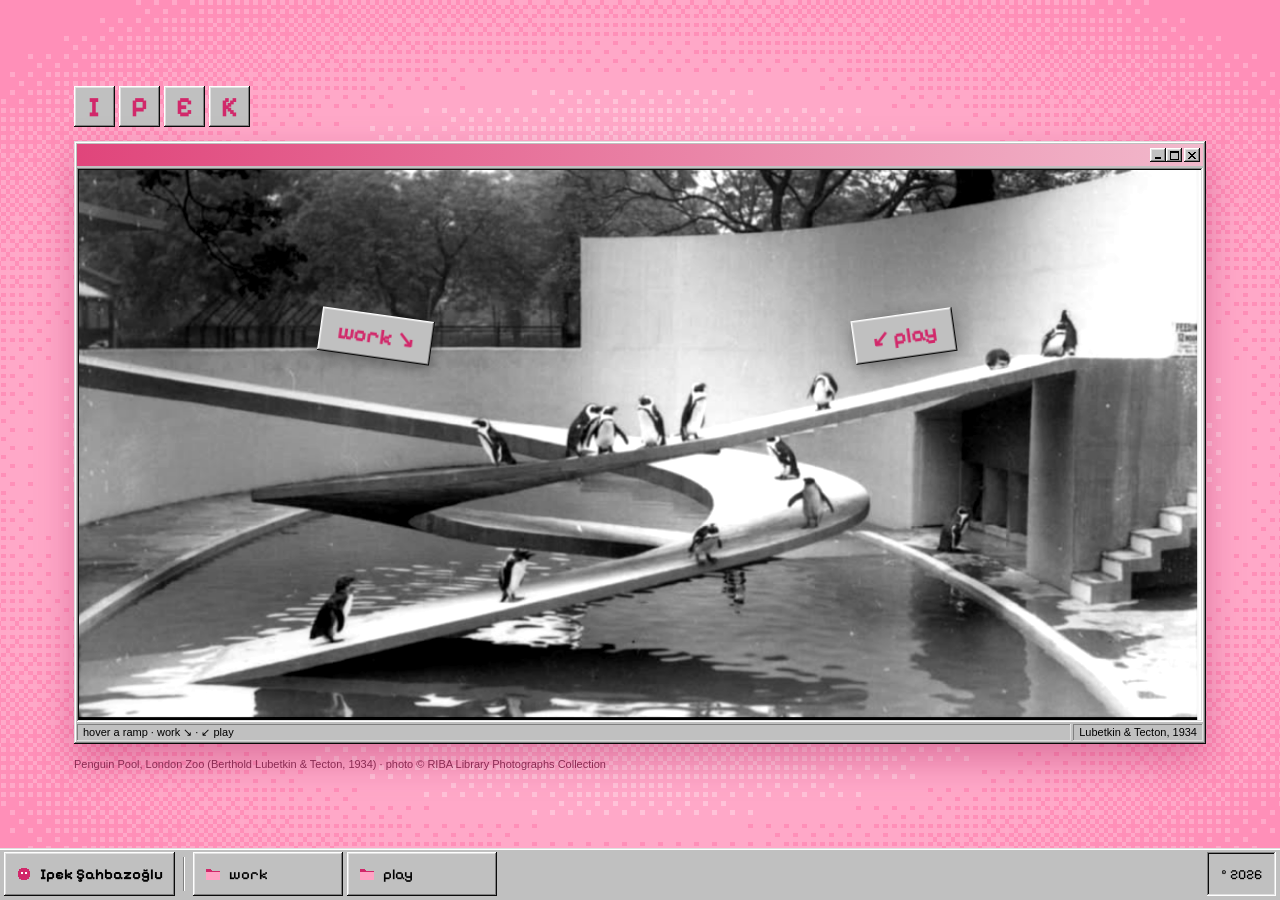
==== index.html @ 245f466c "Spell name as Ipek without the dot; update brief for dashed outlines" ====
<!doctype html>
<html lang="en">
<head>
<meta charset="utf-8">
<meta name="viewport" content="width=device-width, initial-scale=1">
<title>Ipek Şahbazoğlu</title>
<meta name="description" content="Ipek's corner of the internet.">
<link rel="preconnect" href="https://fonts.googleapis.com">
<link rel="preconnect" href="https://fonts.gstatic.com" crossorigin>
<link href="https://fonts.googleapis.com/css2?family=Pixelify+Sans:wght@500;700&display=swap" rel="stylesheet">
<link rel="stylesheet" href="style.css">
</head>
<body class="home">
<div class="desk">
  <main class="main">
    <header>
      <h1 class="tiles" aria-label="Ipek"><span class="raised" aria-hidden="true">I</span><span class="raised" aria-hidden="true">P</span><span class="raised" aria-hidden="true">E</span><span class="raised" aria-hidden="true">K</span></h1>
    </header>

    <div class="win98">
      <div class="title98">
        <div class="ctrls" aria-hidden="true">
          <span class="btn98 raised"><svg width="6" height="8" viewBox="0 0 6 8" shape-rendering="crispEdges"><rect x="0" y="6" width="6" height="2" fill="#000000"/></svg></span>
          <span class="btn98 raised"><svg width="9" height="9" viewBox="0 0 9 9" shape-rendering="crispEdges"><rect x="0.5" y="0.5" width="8" height="8" fill="none" stroke="#000000"/><rect x="0" y="0" width="9" height="2" fill="#000000"/></svg></span>
          <span class="btn98 raised close"><svg width="8" height="7" viewBox="0 0 8 7" shape-rendering="crispEdges"><path d="M0 0h2v1h1v1h2v-1h1v-1h2v1h-1v1h-1v1h-1v1h1v1h1v1h1v1h-2v-1h-1v-1h-2v1h-1v1h-2v-1h1v-1h1v-1h1v-1h-1v-1h-1v-1h-1z" fill="#000000"/></svg></span>
        </div>
      </div>
      <div class="sunken photo">
        <div class="scene">
          <img src="assets/penguin-pool.png" width="1180" height="678" alt="Lubetkin's Penguin Pool at London Zoo: two concrete ramps spiral down into the water, penguins standing along them">
          <svg viewBox="0 100 1180 578" preserveAspectRatio="none" aria-hidden="true">
            <defs>
              <filter id="neonGlow" x="-10%" y="-30%" width="120%" height="160%"><feGaussianBlur stdDeviation="5"/></filter>
              <filter id="softGlow" x="-15%" y="-40%" width="130%" height="200%"><feGaussianBlur stdDeviation="14"/></filter>
            </defs>
            <a class="rampg rampg-work" href="work.html" tabindex="-1">
              <polygon class="neon reflect" points="0,297 200,319 400,349 500,365 560,377 640,391 720,396 790,405 828,428 834,452 818,472 700,512 500,560 300,605 140,642 118,630 250,580 450,536 660,497 760,470 790,452 780,432 740,418 680,410 620,405 560,397 480,391 400,377 200,343 0,326" transform="translate(0 36)" filter="url(#softGlow)"/>
              <polygon class="neon halo" points="0,297 200,319 400,349 500,365 560,377 640,391 720,396 790,405 828,428 834,452 818,472 700,512 500,560 300,605 140,642 118,630 250,580 450,536 660,497 760,470 790,452 780,432 740,418 680,410 620,405 560,397 480,391 400,377 200,343 0,326" transform="translate(0 10)" filter="url(#softGlow)"/>
              <polygon class="neon edge" points="0,297 200,319 400,349 500,365 560,377 640,391 720,396 790,405 828,428 834,452 818,472 700,512 500,560 300,605 140,642 118,630 250,580 450,536 660,497 760,470 790,452 780,432 740,418 680,410 620,405 560,397 480,391 400,377 200,343 0,326" transform="translate(0 3)" filter="url(#neonGlow)"/>
              <polygon class="neon core" points="0,297 200,319 400,349 500,365 560,377 640,391 720,396 790,405 828,428 834,452 818,472 700,512 500,560 300,605 140,642 118,630 250,580 450,536 660,497 760,470 790,452 780,432 740,418 680,410 620,405 560,397 480,391 400,377 200,343 0,326"/>
              <polygon class="hit" points="0,297 200,319 400,349 500,365 560,377 640,391 720,396 790,405 828,428 834,452 818,472 700,512 500,560 300,605 140,642 118,630 250,580 450,536 660,497 760,470 790,452 780,432 740,418 680,410 620,405 560,397 480,391 400,377 200,343 0,326"/>
            </a>
            <a class="rampg rampg-play" href="play.html" tabindex="-1">
              <polygon class="neon reflect" points="1045,299 900,318 780,344 700,362 600,384 520,396 440,404 300,421 185,437 178,444 200,452 300,452 440,440 560,420 660,397 780,358 900,334 1045,314" transform="translate(0 36)" filter="url(#softGlow)"/>
              <polygon class="neon halo" points="1045,299 900,318 780,344 700,362 600,384 520,396 440,404 300,421 185,437 178,444 200,452 300,452 440,440 560,420 660,397 780,358 900,334 1045,314" transform="translate(0 10)" filter="url(#softGlow)"/>
              <polygon class="neon edge" points="1045,299 900,318 780,344 700,362 600,384 520,396 440,404 300,421 185,437 178,444 200,452 300,452 440,440 560,420 660,397 780,358 900,334 1045,314" transform="translate(0 3)" filter="url(#neonGlow)"/>
              <polygon class="neon core" points="1045,299 900,318 780,344 700,362 600,384 520,396 440,404 300,421 185,437 178,444 200,452 300,452 440,440 560,420 660,397 780,358 900,334 1045,314"/>
              <polygon class="hit" points="1045,299 900,318 780,344 700,362 600,384 520,396 440,404 300,421 185,437 178,444 200,452 300,452 440,440 560,420 660,397 780,358 900,334 1045,314"/>
            </a>
          </svg>
          <a class="tag tag-work raised" href="work.html">work ↘</a>
          <a class="tag tag-play raised" href="play.html">↙ play</a>
        </div>
      </div>
      <div class="statusbar">
        <span class="field98 grow">hover a ramp · work ↘ · ↙ play</span>
        <span class="field98">Lubetkin &amp; Tecton, 1934</span>
      </div>
    </div>

    <p class="credit">Penguin Pool, London Zoo (Berthold Lubetkin &amp; Tecton, 1934) · photo © RIBA Library Photographs Collection</p>
  </main>

  <nav class="taskbar" aria-label="Site">
    <a class="tb tb-home raised" href="index.html"><svg width="16" height="16" viewBox="0 0 16 16" shape-rendering="crispEdges" aria-hidden="true"><path d="M5 2h6v1h2v2h1v6h-1v2h-2v1H5v-1H3v-2H2V5h1V3h2z" fill="#d1286a"/><path d="M5 6h2v2H5zM9 6h2v2H9z" fill="#ffffff"/></svg>Ipek Şahbazoğlu</a>
    <span class="groove" aria-hidden="true"></span>
    <a class="tb tb-folder raised" href="work.html"><svg width="16" height="16" viewBox="0 0 16 16" shape-rendering="crispEdges" aria-hidden="true"><path d="M1 3h5l1 2h8v9H1z" fill="#ffa3c4"/><path d="M1 3h5l1 2h8v1H1z" fill="#d1286a"/></svg>work</a>
    <a class="tb tb-folder raised" href="play.html"><svg width="16" height="16" viewBox="0 0 16 16" shape-rendering="crispEdges" aria-hidden="true"><path d="M1 3h5l1 2h8v9H1z" fill="#ffa3c4"/><path d="M1 3h5l1 2h8v1H1z" fill="#d1286a"/></svg>play</a>
    <span class="clock sunken">© 2026</span>
  </nav>
</div>
</body>
</html>
---- style.css ----
/* Ipek's corner of the internet: shared styles */

/* ---------- base ---------- */
*,*::before,*::after{box-sizing:border-box}
html,body{margin:0}
body{background:#ff8fb8}
a{color:#a01d52}
a:hover{color:#6b1036}
:focus-visible{outline:2px dotted #6b1036;outline-offset:2px}

/* ---------- desktop ---------- */
.desk{position:relative;min-height:100vh;min-height:100dvh;display:flex;flex-direction:column;background:#ff8fb8 url(assets/bg-dither.png) center / cover no-repeat;image-rendering:pixelated;font-family:'Pixelify Sans',sans-serif;color:#6b1036}
.main{flex:1;width:100%;margin:0 auto;padding:36px 24px 28px;display:flex;flex-direction:column;justify-content:center;gap:14px}
svg{image-rendering:pixelated}

/* ---------- bevels ---------- */
.raised{background:#c0c0c0;box-shadow:inset -1px -1px #0a0a0a,inset 1px 1px #ffffff,inset -2px -2px #808080,inset 2px 2px #dfdfdf}
.sunken{box-shadow:inset -1px -1px #ffffff,inset 1px 1px #808080,inset -2px -2px #dfdfdf,inset 2px 2px #0a0a0a}
.pressed{box-shadow:inset -1px -1px #ffffff,inset 1px 1px #0a0a0a,inset -2px -2px #dfdfdf,inset 2px 2px #808080}

/* ---------- windows ---------- */
.win98{background:#c0c0c0;padding:3px;font-family:Tahoma,Verdana,'Segoe UI',sans-serif;box-shadow:inset -1px -1px #0a0a0a,inset 1px 1px #dfdfdf,inset -2px -2px #808080,inset 2px 2px #ffffff,0 16px 34px rgba(160,20,80,.35)}
.title98{display:flex;align-items:center;justify-content:flex-end;height:22px;padding:0 3px;background:linear-gradient(90deg,#e0457b,#f2b9cc)}
.title98 .ctrls{display:flex}
.btn98{width:16px;height:14px;display:flex;align-items:center;justify-content:center;padding:0;border:0;text-decoration:none}
.btn98.close{margin-left:2px}
.statusbar{display:flex;gap:2px;margin-top:2px}
.field98{padding:2px 6px;box-shadow:inset -1px -1px #dfdfdf,inset 1px 1px #808080;font-size:11px;color:#000000}
.field98.grow{flex:1}

/* ---------- taskbar ---------- */
.taskbar{display:flex;flex-wrap:wrap;align-items:center;gap:4px;padding:4px;background:#c0c0c0;box-shadow:inset 0 1px #dfdfdf,inset 0 2px #ffffff;font-family:'Pixelify Sans',sans-serif}
.tb{display:inline-flex;align-items:center;gap:8px;height:44px;padding:0 12px;color:#000000;text-decoration:none;font-weight:500;font-size:15px}
.tb:hover{color:#d1286a}
.tb:active{box-shadow:inset -1px -1px #ffffff,inset 1px 1px #0a0a0a,inset -2px -2px #dfdfdf,inset 2px 2px #808080}
.tb-home{font-weight:700}
.tb-folder{min-width:150px}
.tb[aria-current="page"]{background:#d6d6d6;font-weight:700;box-shadow:inset -1px -1px #ffffff,inset 1px 1px #0a0a0a,inset -2px -2px #dfdfdf,inset 2px 2px #808080}
.groove{width:2px;height:34px;margin:0 4px;box-shadow:inset 1px 0 #808080,inset -1px 0 #ffffff}
.clock{margin-left:auto;display:inline-flex;align-items:center;height:44px;padding:0 14px;font-size:14px;color:#000000}

/* ---------- home ---------- */
.home .main{max-width:1180px}
.tiles{display:flex;gap:4px;margin:0}
.tiles > span{width:clamp(28px,3.2vw,44px);aspect-ratio:1;display:flex;align-items:center;justify-content:center;color:#d1286a;font-family:'Pixelify Sans',sans-serif;font-weight:700;font-size:clamp(18px,2.2vw,28px);line-height:1}
.photo{margin-top:2px;padding:2px}
.scene{position:relative;width:100%;aspect-ratio:1180 / 578;overflow:hidden;background:#2a0a10}
.scene img{position:absolute;left:0;top:-17.30%;width:100%;height:117.30%;filter:grayscale(1) contrast(1.1);image-rendering:auto}
.scene svg{position:absolute;inset:0;width:100%;height:100%}
.hit{fill:transparent;stroke:none;pointer-events:all;cursor:pointer}
.neon{opacity:0;transition:opacity .5s ease;pointer-events:none;mix-blend-mode:screen}
.halo{fill:#efe6ec;stroke:#f7f2f6;stroke-width:8}
.reflect{fill:none;stroke:#eadde5;stroke-width:12}
.edge{fill:none;stroke:#f5eef3;stroke-width:3;stroke-dasharray:10 6}
.core{fill:none;stroke:#ffffff;stroke-width:1;stroke-dasharray:10 6}
.rampg:hover .halo,.scene:has(.tag-work:hover,.tag-work:focus-visible) .rampg-work .halo,.scene:has(.tag-play:hover,.tag-play:focus-visible) .rampg-play .halo{opacity:.32}
.rampg:hover .reflect,.scene:has(.tag-work:hover,.tag-work:focus-visible) .rampg-work .reflect,.scene:has(.tag-play:hover,.tag-play:focus-visible) .rampg-play .reflect{opacity:.14}
.rampg:hover .edge,.scene:has(.tag-work:hover,.tag-work:focus-visible) .rampg-work .edge,.scene:has(.tag-play:hover,.tag-play:focus-visible) .rampg-play .edge{opacity:.45}
.rampg:hover .core,.scene:has(.tag-work:hover,.tag-work:focus-visible) .rampg-work .core,.scene:has(.tag-play:hover,.tag-play:focus-visible) .rampg-play .core{opacity:.6}
.tag{position:absolute;top:34.26%;display:inline-flex;align-items:center;min-height:44px;padding:0 18px;color:#d1286a;text-decoration:none;font-family:'Pixelify Sans',sans-serif;font-weight:700;font-size:clamp(17px,1.8vw,22px);white-space:nowrap;filter:drop-shadow(0 4px 8px rgba(0,0,0,.35))}
.tag:hover{color:#6b1036;box-shadow:inset -1px -1px #ffffff,inset 1px 1px #0a0a0a,inset -2px -2px #dfdfdf,inset 2px 2px #808080}
.tag-work{left:26.47%;transform:translate(-50%,-100%) rotate(8deg)}
.tag-play{left:73.53%;transform:translate(-50%,-100%) rotate(-8deg)}
.credit{margin:0;font-size:11px;color:#8a2a52;font-family:Tahoma,Verdana,'Segoe UI',sans-serif}

/* ---------- phones ---------- */
@media (max-width:600px){
  .main{padding:20px 16px 20px}
  .tag{padding:0 10px;font-size:15px}
  .tb{padding:0 10px;font-size:14px}
  .tb-folder{min-width:0;flex:1}
  .groove{display:none}
}
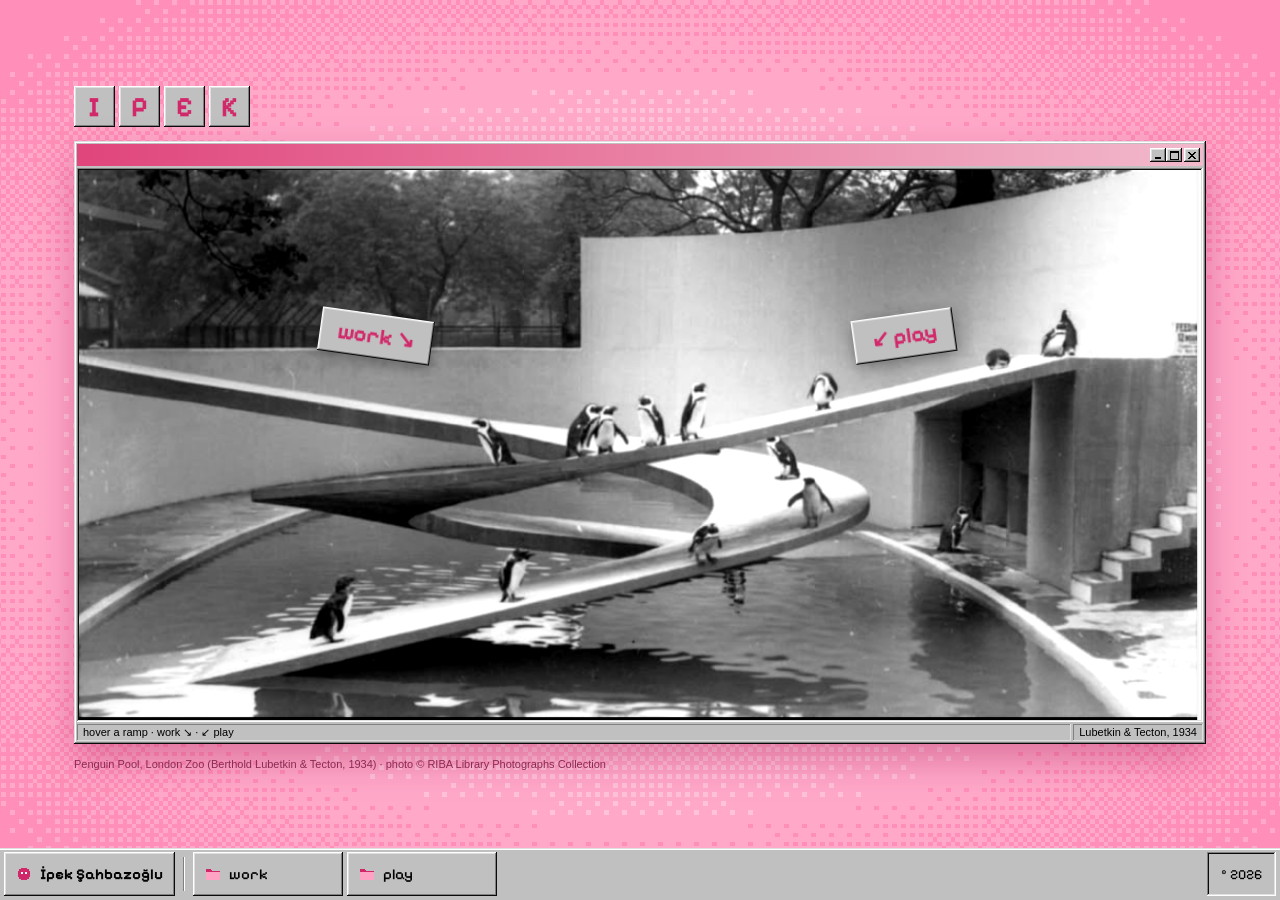
==== commit d308c171: "Restore dotted İ in name everywhere except the homepage tiles" ====
--- a/index.html
+++ b/index.html
@@ -3,8 +3,8 @@
 <head>
 <meta charset="utf-8">
 <meta name="viewport" content="width=device-width, initial-scale=1">
-<title>Ipek Şahbazoğlu</title>
-<meta name="description" content="Ipek's corner of the internet.">
+<title>İpek Şahbazoğlu</title>
+<meta name="description" content="İpek's corner of the internet.">
 <link rel="preconnect" href="https://fonts.googleapis.com">
 <link rel="preconnect" href="https://fonts.gstatic.com" crossorigin>
 <link href="https://fonts.googleapis.com/css2?family=Pixelify+Sans:wght@500;700&display=swap" rel="stylesheet">
@@ -14,7 +14,7 @@
 <div class="desk">
   <main class="main">
     <header>
-      <h1 class="tiles" aria-label="Ipek"><span class="raised" aria-hidden="true">I</span><span class="raised" aria-hidden="true">P</span><span class="raised" aria-hidden="true">E</span><span class="raised" aria-hidden="true">K</span></h1>
+      <h1 class="tiles" aria-label="İpek"><span class="raised" aria-hidden="true">I</span><span class="raised" aria-hidden="true">P</span><span class="raised" aria-hidden="true">E</span><span class="raised" aria-hidden="true">K</span></h1>
     </header>
 
     <div class="win98">
@@ -62,7 +62,7 @@
   </main>
 
   <nav class="taskbar" aria-label="Site">
-    <a class="tb tb-home raised" href="index.html"><svg width="16" height="16" viewBox="0 0 16 16" shape-rendering="crispEdges" aria-hidden="true"><path d="M5 2h6v1h2v2h1v6h-1v2h-2v1H5v-1H3v-2H2V5h1V3h2z" fill="#d1286a"/><path d="M5 6h2v2H5zM9 6h2v2H9z" fill="#ffffff"/></svg>Ipek Şahbazoğlu</a>
+    <a class="tb tb-home raised" href="index.html"><svg width="16" height="16" viewBox="0 0 16 16" shape-rendering="crispEdges" aria-hidden="true"><path d="M5 2h6v1h2v2h1v6h-1v2h-2v1H5v-1H3v-2H2V5h1V3h2z" fill="#d1286a"/><path d="M5 6h2v2H5zM9 6h2v2H9z" fill="#ffffff"/></svg>İpek Şahbazoğlu</a>
     <span class="groove" aria-hidden="true"></span>
     <a class="tb tb-folder raised" href="work.html"><svg width="16" height="16" viewBox="0 0 16 16" shape-rendering="crispEdges" aria-hidden="true"><path d="M1 3h5l1 2h8v9H1z" fill="#ffa3c4"/><path d="M1 3h5l1 2h8v1H1z" fill="#d1286a"/></svg>work</a>
     <a class="tb tb-folder raised" href="play.html"><svg width="16" height="16" viewBox="0 0 16 16" shape-rendering="crispEdges" aria-hidden="true"><path d="M1 3h5l1 2h8v9H1z" fill="#ffa3c4"/><path d="M1 3h5l1 2h8v1H1z" fill="#d1286a"/></svg>play</a>
--- a/style.css
+++ b/style.css
@@ -1,4 +1,4 @@
-/* Ipek's corner of the internet: shared styles */
+/* İpek's corner of the internet: shared styles */
 
 /* ---------- base ---------- */
 *,*::before,*::after{box-sizing:border-box}
@@ -63,6 +63,53 @@
 .tag-play{left:73.53%;transform:translate(-50%,-100%) rotate(-8deg)}
 .credit{margin:0;font-size:11px;color:#8a2a52;font-family:Tahoma,Verdana,'Segoe UI',sans-serif}
 
+/* ---------- menus (menus.js) ---------- */
+[hidden]{display:none !important}
+.menu98{position:relative;z-index:21;display:flex;gap:2px;padding:2px 0;font-family:Tahoma,Verdana,'Segoe UI',sans-serif;font-size:12px;color:#000000}
+.mwrap{position:relative}
+.mbtn{font:inherit;font-size:12px;color:#000000;background:none;border:0;padding:4px 9px;min-height:26px;cursor:pointer}
+.mbtn::first-letter{text-decoration:underline}
+.mbtn:hover{box-shadow:inset -1px -1px #808080,inset 1px 1px #ffffff}
+.mbtn[aria-expanded="true"]{box-shadow:inset 1px 1px #808080,inset -1px -1px #ffffff}
+.drop{position:absolute;top:100%;left:0;min-width:210px;display:flex;flex-direction:column;background:#c0c0c0;padding:3px;box-shadow:inset -1px -1px #0a0a0a,inset 1px 1px #dfdfdf,inset -2px -2px #808080,inset 2px 2px #ffffff,2px 2px 0 rgba(0,0,0,.25);z-index:22}
+.item{position:relative;display:flex;align-items:center;min-height:28px;padding:0 22px;color:#000000;text-decoration:none;font:12px Tahoma,Verdana,'Segoe UI',sans-serif;background:none;border:0;text-align:left;cursor:pointer;white-space:nowrap}
+.item:hover,.item:focus-visible{background:#d1286a;color:#ffffff;outline:none}
+.item[aria-checked="true"]::before{content:'•';position:absolute;left:9px}
+.sep{margin:3px 2px;border-top:1px solid #808080;border-bottom:1px solid #ffffff}
+
+/* ---------- about dialog ---------- */
+.dialog{position:fixed;left:50%;top:45%;transform:translate(-50%,-50%);width:min(380px,90vw);z-index:30}
+.dialog .title98{justify-content:space-between;padding-left:6px;color:#ffffff;font-size:12px;font-weight:700}
+.dialog .btn98{cursor:pointer}
+.dialog-body{display:flex;gap:16px;padding:18px 16px 10px;font-size:12px;color:#000000;line-height:1.6}
+.dialog-body svg{flex:none}
+.dialog-foot{display:flex;justify-content:center;padding:6px 0 12px}
+.okbtn{min-width:90px;min-height:32px;font:12px Tahoma,Verdana,'Segoe UI',sans-serif;color:#000000;border:0;cursor:pointer}
+.okbtn:active{box-shadow:inset -1px -1px #ffffff,inset 1px 1px #0a0a0a,inset -2px -2px #dfdfdf,inset 2px 2px #808080}
+
+/* ---------- work ---------- */
+.page{width:100%;max-width:820px;margin:0 auto}
+.doc{position:relative;background:#ffffff;color:#1a0a0f;height:640px;overflow-y:auto;font-family:Verdana,Tahoma,sans-serif;font-size:14px;line-height:1.6}
+.doc::-webkit-scrollbar{width:16px}
+.doc::-webkit-scrollbar-track{background:#dfdfdf}
+.doc::-webkit-scrollbar-thumb{background:#c0c0c0;box-shadow:inset -1px -1px #0a0a0a,inset 1px 1px #ffffff,inset -2px -2px #808080,inset 2px 2px #dfdfdf}
+.doc:focus-visible{outline-offset:-4px}
+.doc-inner{padding:40px 48px 56px}
+.doc h1{margin:0;font-family:'Fraunces',serif;font-weight:700;font-size:38px;line-height:1.1;color:#1a0a0f}
+.summary{margin:8px 0 22px;color:#4a3a40}
+.links{display:flex;flex-wrap:wrap;gap:8px}
+.doc h2{font-family:'Pixelify Sans',sans-serif;font-weight:700;font-size:20px;color:#d1286a;margin:36px 0 14px;padding-bottom:6px;border-bottom:2px solid #e9c9d3}
+.role{display:grid;grid-template-columns:150px minmax(0,1fr);gap:4px 24px;padding:14px 0;border-bottom:1px dotted #d9b8c4}
+.role:not(:has(+ .role)){border-bottom:none}
+.role ul{margin:6px 0 0;padding-left:18px}
+.role li{margin:4px 0}
+.when{color:#6b5a60;font-size:13px}
+.repo{color:#d1286a}
+.more{margin:20px 0 0}
+.btn{display:inline-flex;align-items:center;gap:8px;min-height:40px;padding:0 16px;color:#000000;text-decoration:none;font-family:Tahoma,Verdana,'Segoe UI',sans-serif;font-size:13px}
+.btn:hover{color:#d1286a}
+.btn:active{box-shadow:inset -1px -1px #ffffff,inset 1px 1px #0a0a0a,inset -2px -2px #dfdfdf,inset 2px 2px #808080}
+
 /* ---------- phones ---------- */
 @media (max-width:600px){
   .main{padding:20px 16px 20px}
@@ -70,4 +117,9 @@
   .tb{padding:0 10px;font-size:14px}
   .tb-folder{min-width:0;flex:1}
   .groove{display:none}
+  .drop{min-width:180px}
+  .doc{height:65vh;height:65dvh;min-height:360px}
+  .doc-inner{padding:24px 20px 40px}
+  .doc h1{font-size:30px}
+  .role{grid-template-columns:minmax(0,1fr)}
 }
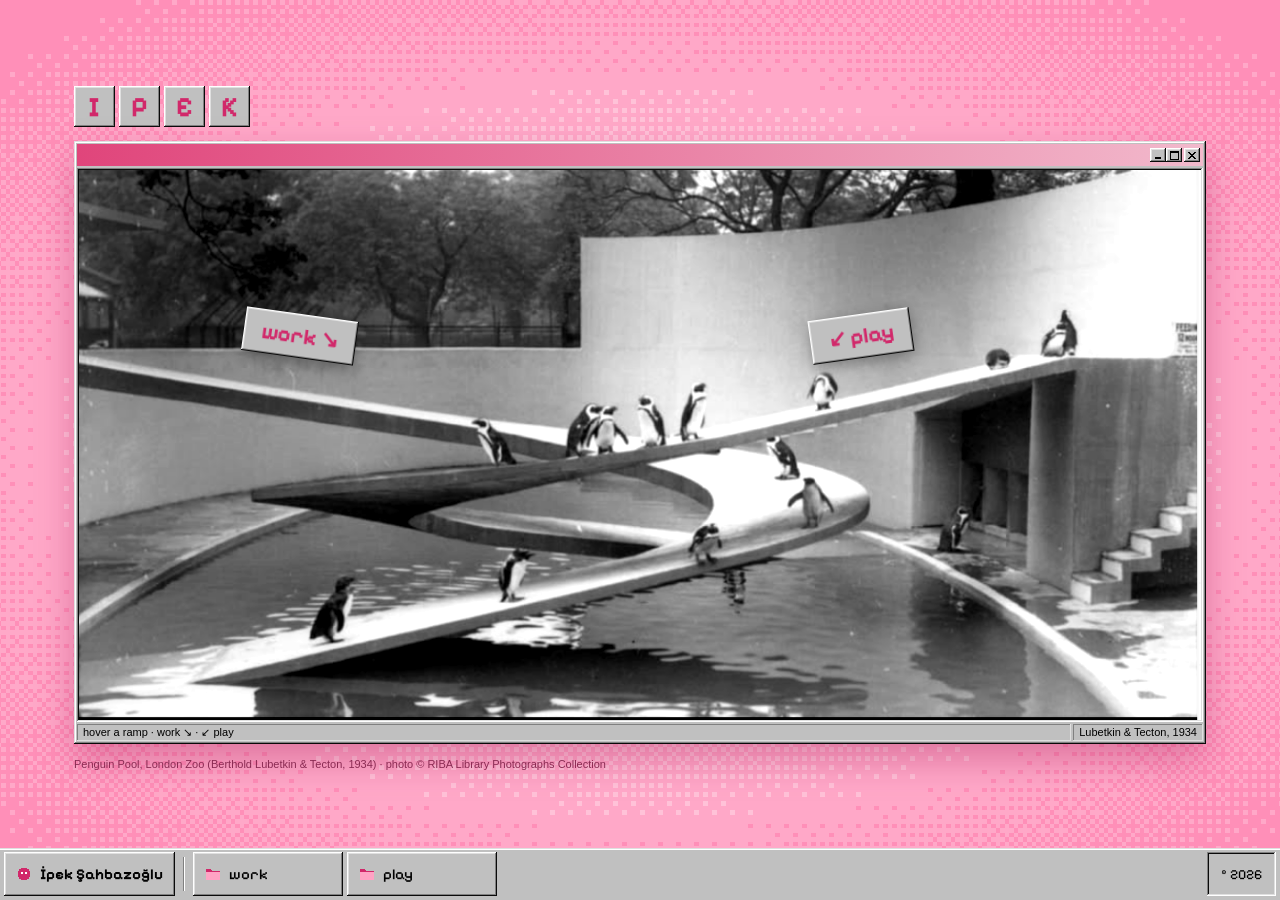
==== commit 86a78665: "Remove ramp outline lines and slightly strengthen the glow" ====
--- a/index.html
+++ b/index.html
@@ -30,21 +30,16 @@
           <img src="assets/penguin-pool.png" width="1180" height="678" alt="Lubetkin's Penguin Pool at London Zoo: two concrete ramps spiral down into the water, penguins standing along them">
           <svg viewBox="0 100 1180 578" preserveAspectRatio="none" aria-hidden="true">
             <defs>
-              <filter id="neonGlow" x="-10%" y="-30%" width="120%" height="160%"><feGaussianBlur stdDeviation="5"/></filter>
               <filter id="softGlow" x="-15%" y="-40%" width="130%" height="200%"><feGaussianBlur stdDeviation="14"/></filter>
             </defs>
             <a class="rampg rampg-work" href="work.html" tabindex="-1">
               <polygon class="neon reflect" points="0,297 200,319 400,349 500,365 560,377 640,391 720,396 790,405 828,428 834,452 818,472 700,512 500,560 300,605 140,642 118,630 250,580 450,536 660,497 760,470 790,452 780,432 740,418 680,410 620,405 560,397 480,391 400,377 200,343 0,326" transform="translate(0 36)" filter="url(#softGlow)"/>
               <polygon class="neon halo" points="0,297 200,319 400,349 500,365 560,377 640,391 720,396 790,405 828,428 834,452 818,472 700,512 500,560 300,605 140,642 118,630 250,580 450,536 660,497 760,470 790,452 780,432 740,418 680,410 620,405 560,397 480,391 400,377 200,343 0,326" transform="translate(0 10)" filter="url(#softGlow)"/>
-              <polygon class="neon edge" points="0,297 200,319 400,349 500,365 560,377 640,391 720,396 790,405 828,428 834,452 818,472 700,512 500,560 300,605 140,642 118,630 250,580 450,536 660,497 760,470 790,452 780,432 740,418 680,410 620,405 560,397 480,391 400,377 200,343 0,326" transform="translate(0 3)" filter="url(#neonGlow)"/>
-              <polygon class="neon core" points="0,297 200,319 400,349 500,365 560,377 640,391 720,396 790,405 828,428 834,452 818,472 700,512 500,560 300,605 140,642 118,630 250,580 450,536 660,497 760,470 790,452 780,432 740,418 680,410 620,405 560,397 480,391 400,377 200,343 0,326"/>
               <polygon class="hit" points="0,297 200,319 400,349 500,365 560,377 640,391 720,396 790,405 828,428 834,452 818,472 700,512 500,560 300,605 140,642 118,630 250,580 450,536 660,497 760,470 790,452 780,432 740,418 680,410 620,405 560,397 480,391 400,377 200,343 0,326"/>
             </a>
             <a class="rampg rampg-play" href="play.html" tabindex="-1">
               <polygon class="neon reflect" points="1045,299 900,318 780,344 700,362 600,384 520,396 440,404 300,421 185,437 178,444 200,452 300,452 440,440 560,420 660,397 780,358 900,334 1045,314" transform="translate(0 36)" filter="url(#softGlow)"/>
               <polygon class="neon halo" points="1045,299 900,318 780,344 700,362 600,384 520,396 440,404 300,421 185,437 178,444 200,452 300,452 440,440 560,420 660,397 780,358 900,334 1045,314" transform="translate(0 10)" filter="url(#softGlow)"/>
-              <polygon class="neon edge" points="1045,299 900,318 780,344 700,362 600,384 520,396 440,404 300,421 185,437 178,444 200,452 300,452 440,440 560,420 660,397 780,358 900,334 1045,314" transform="translate(0 3)" filter="url(#neonGlow)"/>
-              <polygon class="neon core" points="1045,299 900,318 780,344 700,362 600,384 520,396 440,404 300,421 185,437 178,444 200,452 300,452 440,440 560,420 660,397 780,358 900,334 1045,314"/>
               <polygon class="hit" points="1045,299 900,318 780,344 700,362 600,384 520,396 440,404 300,421 185,437 178,444 200,452 300,452 440,440 560,420 660,397 780,358 900,334 1045,314"/>
             </a>
           </svg>
--- a/style.css
+++ b/style.css
@@ -51,16 +51,12 @@
 .neon{opacity:0;transition:opacity .5s ease;pointer-events:none;mix-blend-mode:screen}
 .halo{fill:#efe6ec;stroke:#f7f2f6;stroke-width:8}
 .reflect{fill:none;stroke:#eadde5;stroke-width:12}
-.edge{fill:none;stroke:#f5eef3;stroke-width:3;stroke-dasharray:10 6}
-.core{fill:none;stroke:#ffffff;stroke-width:1;stroke-dasharray:10 6}
-.rampg:hover .halo,.scene:has(.tag-work:hover,.tag-work:focus-visible) .rampg-work .halo,.scene:has(.tag-play:hover,.tag-play:focus-visible) .rampg-play .halo{opacity:.32}
-.rampg:hover .reflect,.scene:has(.tag-work:hover,.tag-work:focus-visible) .rampg-work .reflect,.scene:has(.tag-play:hover,.tag-play:focus-visible) .rampg-play .reflect{opacity:.14}
-.rampg:hover .edge,.scene:has(.tag-work:hover,.tag-work:focus-visible) .rampg-work .edge,.scene:has(.tag-play:hover,.tag-play:focus-visible) .rampg-play .edge{opacity:.45}
-.rampg:hover .core,.scene:has(.tag-work:hover,.tag-work:focus-visible) .rampg-work .core,.scene:has(.tag-play:hover,.tag-play:focus-visible) .rampg-play .core{opacity:.6}
+.rampg:hover .halo,.scene:has(.tag-work:hover,.tag-work:focus-visible) .rampg-work .halo,.scene:has(.tag-play:hover,.tag-play:focus-visible) .rampg-play .halo{opacity:.40}
+.rampg:hover .reflect,.scene:has(.tag-work:hover,.tag-work:focus-visible) .rampg-work .reflect,.scene:has(.tag-play:hover,.tag-play:focus-visible) .rampg-play .reflect{opacity:.18}
 .tag{position:absolute;top:34.26%;display:inline-flex;align-items:center;min-height:44px;padding:0 18px;color:#d1286a;text-decoration:none;font-family:'Pixelify Sans',sans-serif;font-weight:700;font-size:clamp(17px,1.8vw,22px);white-space:nowrap;filter:drop-shadow(0 4px 8px rgba(0,0,0,.35))}
 .tag:hover{color:#6b1036;box-shadow:inset -1px -1px #ffffff,inset 1px 1px #0a0a0a,inset -2px -2px #dfdfdf,inset 2px 2px #808080}
-.tag-work{left:26.47%;transform:translate(-50%,-100%) rotate(8deg)}
-.tag-play{left:73.53%;transform:translate(-50%,-100%) rotate(-8deg)}
+.tag-work{left:19.74%;transform:translate(-50%,-100%) rotate(8deg)}
+.tag-play{left:69.74%;transform:translate(-50%,-100%) rotate(-8deg)}
 .credit{margin:0;font-size:11px;color:#8a2a52;font-family:Tahoma,Verdana,'Segoe UI',sans-serif}
 
 /* ---------- menus (menus.js) ---------- */
@@ -110,6 +106,19 @@
 .btn:hover{color:#d1286a}
 .btn:active{box-shadow:inset -1px -1px #ffffff,inset 1px 1px #0a0a0a,inset -2px -2px #dfdfdf,inset 2px 2px #808080}
 
+/* ---------- play ---------- */
+.explorer{width:100%;max-width:720px;margin:0 auto}
+.address{display:flex;align-items:center;gap:6px;padding:2px 4px 4px;font-size:12px;color:#000000}
+.address .sunken{flex:1;min-width:0;display:flex;align-items:center;gap:6px;padding:3px 6px;background:#ffffff}
+.pane{background:#ffffff;min-height:300px;display:flex;flex-wrap:wrap;justify-content:center;align-content:center;gap:24px;padding:32px}
+.big{display:flex;flex-direction:column;align-items:center;gap:8px;width:150px;padding:10px;color:#1a0a0f;text-decoration:none;font-family:Tahoma,Verdana,'Segoe UI',sans-serif;font-size:13px;text-align:center}
+.big:hover,.big:focus-visible{color:#1a0a0f;outline:none}
+.big:hover .lbl,.big:focus-visible .lbl{background:#d1286a;color:#ffffff;outline:1px dotted #1a0a0f}
+.big .on{color:#6b5a60;font-size:12px}
+.pane.view-list{flex-direction:column;flex-wrap:nowrap;align-content:stretch;justify-content:flex-start;gap:2px;padding:12px}
+.view-list .big{flex-direction:row;width:auto;gap:12px;padding:6px 10px;text-align:left}
+.view-list .big svg{width:32px;height:32px}
+
 /* ---------- phones ---------- */
 @media (max-width:600px){
   .main{padding:20px 16px 20px}
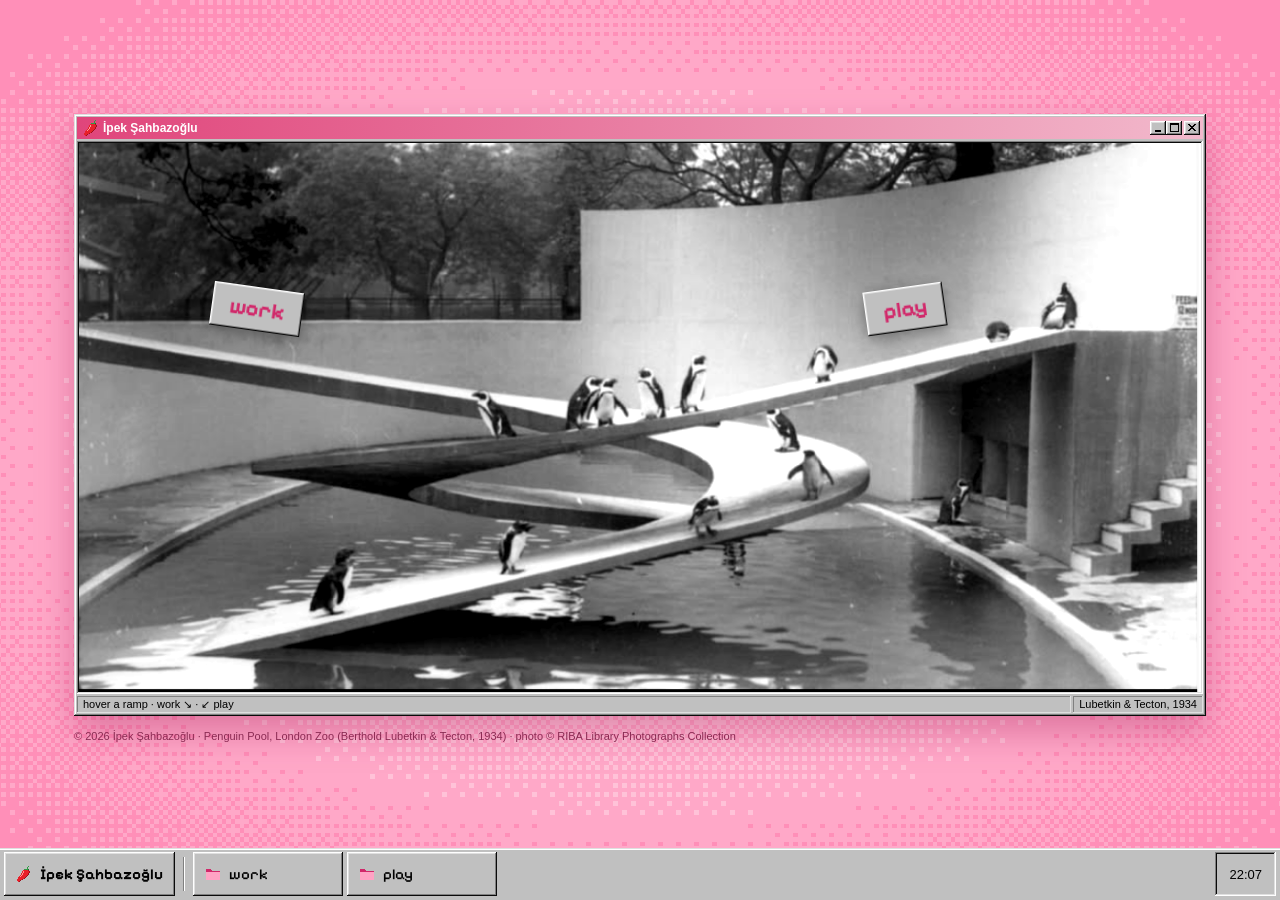
==== commit 38e4ff6a: "Chili icons everywhere, name in title bar, live clock, retuned tags" ====
--- a/index.html
+++ b/index.html
@@ -8,17 +8,15 @@
 <link rel="preconnect" href="https://fonts.googleapis.com">
 <link rel="preconnect" href="https://fonts.gstatic.com" crossorigin>
 <link href="https://fonts.googleapis.com/css2?family=Pixelify+Sans:wght@500;700&display=swap" rel="stylesheet">
+<link rel="icon" href="assets/favicon.svg" type="image/svg+xml">
 <link rel="stylesheet" href="style.css">
 </head>
 <body class="home">
 <div class="desk">
   <main class="main">
-    <header>
-      <h1 class="tiles" aria-label="İpek"><span class="raised" aria-hidden="true">I</span><span class="raised" aria-hidden="true">P</span><span class="raised" aria-hidden="true">E</span><span class="raised" aria-hidden="true">K</span></h1>
-    </header>
-
     <div class="win98">
       <div class="title98">
+        <h1 class="wintitle"><svg width="16" height="16" viewBox="0 0 16 16" shape-rendering="crispEdges" aria-hidden="true"><path d="M7 4h6v1H7zM6 5h8v2H6zM5 7h8v2H5zM4 9h8v1H4zM3 10h8v1H3zM2 11h8v1H2zM2 12h7v1H2zM1 13h6v1H1zM1 14h4v1H1zM2 15h2v1H2z" fill="#e8202a"/><path d="M12 4h1v1h-1zM13 5h1v2h-1zM12 7h1v2h-1zM11 9h1v1h-1zM10 10h1v1h-1zM9 11h1v1H9zM8 12h1v1H8zM6 13h1v1H6zM4 14h1v1H4zM3 15h1v1H3z" fill="#9b111e"/><path d="M7 5h1v2H7zM6 7h1v2H6zM5 9h1v1H5zM4 10h1v1H4z" fill="#ff9a9a"/><path d="M8 3h5v1H8zM11 1h1v2h-1zM12 0h1v1h-1z" fill="#2f9e44"/><path d="M12 3h1v1h-1z" fill="#1e6b2e"/></svg>İpek Şahbazoğlu</h1>
         <div class="ctrls" aria-hidden="true">
           <span class="btn98 raised"><svg width="6" height="8" viewBox="0 0 6 8" shape-rendering="crispEdges"><rect x="0" y="6" width="6" height="2" fill="#000000"/></svg></span>
           <span class="btn98 raised"><svg width="9" height="9" viewBox="0 0 9 9" shape-rendering="crispEdges"><rect x="0.5" y="0.5" width="8" height="8" fill="none" stroke="#000000"/><rect x="0" y="0" width="9" height="2" fill="#000000"/></svg></span>
@@ -43,8 +41,8 @@
               <polygon class="hit" points="1045,299 900,318 780,344 700,362 600,384 520,396 440,404 300,421 185,437 178,444 200,452 300,452 440,440 560,420 660,397 780,358 900,334 1045,314"/>
             </a>
           </svg>
-          <a class="tag tag-work raised" href="work.html">work ↘</a>
-          <a class="tag tag-play raised" href="play.html">↙ play</a>
+          <a class="tag tag-work raised" href="work.html">work</a>
+          <a class="tag tag-play raised" href="play.html">play</a>
         </div>
       </div>
       <div class="statusbar">
@@ -53,16 +51,28 @@
       </div>
     </div>
 
-    <p class="credit">Penguin Pool, London Zoo (Berthold Lubetkin &amp; Tecton, 1934) · photo © RIBA Library Photographs Collection</p>
+    <p class="credit">© 2026 İpek Şahbazoğlu · Penguin Pool, London Zoo (Berthold Lubetkin &amp; Tecton, 1934) · photo © RIBA Library Photographs Collection</p>
   </main>
 
   <nav class="taskbar" aria-label="Site">
-    <a class="tb tb-home raised" href="index.html"><svg width="16" height="16" viewBox="0 0 16 16" shape-rendering="crispEdges" aria-hidden="true"><path d="M5 2h6v1h2v2h1v6h-1v2h-2v1H5v-1H3v-2H2V5h1V3h2z" fill="#d1286a"/><path d="M5 6h2v2H5zM9 6h2v2H9z" fill="#ffffff"/></svg>İpek Şahbazoğlu</a>
+    <a class="tb tb-home raised" href="index.html"><svg width="16" height="16" viewBox="0 0 16 16" shape-rendering="crispEdges" aria-hidden="true"><path d="M7 4h6v1H7zM6 5h8v2H6zM5 7h8v2H5zM4 9h8v1H4zM3 10h8v1H3zM2 11h8v1H2zM2 12h7v1H2zM1 13h6v1H1zM1 14h4v1H1zM2 15h2v1H2z" fill="#e8202a"/><path d="M12 4h1v1h-1zM13 5h1v2h-1zM12 7h1v2h-1zM11 9h1v1h-1zM10 10h1v1h-1zM9 11h1v1H9zM8 12h1v1H8zM6 13h1v1H6zM4 14h1v1H4zM3 15h1v1H3z" fill="#9b111e"/><path d="M7 5h1v2H7zM6 7h1v2H6zM5 9h1v1H5zM4 10h1v1H4z" fill="#ff9a9a"/><path d="M8 3h5v1H8zM11 1h1v2h-1zM12 0h1v1h-1z" fill="#2f9e44"/><path d="M12 3h1v1h-1z" fill="#1e6b2e"/></svg>İpek Şahbazoğlu</a>
     <span class="groove" aria-hidden="true"></span>
     <a class="tb tb-folder raised" href="work.html"><svg width="16" height="16" viewBox="0 0 16 16" shape-rendering="crispEdges" aria-hidden="true"><path d="M1 3h5l1 2h8v9H1z" fill="#ffa3c4"/><path d="M1 3h5l1 2h8v1H1z" fill="#d1286a"/></svg>work</a>
     <a class="tb tb-folder raised" href="play.html"><svg width="16" height="16" viewBox="0 0 16 16" shape-rendering="crispEdges" aria-hidden="true"><path d="M1 3h5l1 2h8v9H1z" fill="#ffa3c4"/><path d="M1 3h5l1 2h8v1H1z" fill="#d1286a"/></svg>play</a>
-    <span class="clock sunken">© 2026</span>
+    <span class="clock clock-time sunken"><time id="clock">--:--</time></span>
   </nav>
 </div>
+<script>
+// Taskbar clock: HH:MM, 24-hour, ticks over on the minute.
+(function () {
+  var el = document.getElementById('clock');
+  function tick() {
+    var d = new Date();
+    el.textContent = String(d.getHours()).padStart(2, '0') + ':' + String(d.getMinutes()).padStart(2, '0');
+    setTimeout(tick, 60000 - d.getSeconds() * 1000 - d.getMilliseconds());
+  }
+  tick();
+})();
+</script>
 </body>
 </html>
--- a/style.css
+++ b/style.css
@@ -38,11 +38,11 @@
 .tb[aria-current="page"]{background:#d6d6d6;font-weight:700;box-shadow:inset -1px -1px #ffffff,inset 1px 1px #0a0a0a,inset -2px -2px #dfdfdf,inset 2px 2px #808080}
 .groove{width:2px;height:34px;margin:0 4px;box-shadow:inset 1px 0 #808080,inset -1px 0 #ffffff}
 .clock{margin-left:auto;display:inline-flex;align-items:center;height:44px;padding:0 14px;font-size:14px;color:#000000}
+.clock-time{font:13px Tahoma,Verdana,'Segoe UI',sans-serif;color:#000000}
 
 /* ---------- home ---------- */
 .home .main{max-width:1180px}
-.tiles{display:flex;gap:4px;margin:0}
-.tiles > span{width:clamp(28px,3.2vw,44px);aspect-ratio:1;display:flex;align-items:center;justify-content:center;color:#d1286a;font-family:'Pixelify Sans',sans-serif;font-weight:700;font-size:clamp(18px,2.2vw,28px);line-height:1}
+.wintitle{display:flex;align-items:center;gap:4px;margin:0 auto 0 3px;color:#ffffff;font:700 12px Tahoma,Verdana,'Segoe UI',sans-serif;white-space:nowrap}
 .photo{margin-top:2px;padding:2px}
 .scene{position:relative;width:100%;aspect-ratio:1180 / 578;overflow:hidden;background:#2a0a10}
 .scene img{position:absolute;left:0;top:-17.30%;width:100%;height:117.30%;filter:grayscale(1) contrast(1.1);image-rendering:auto}
@@ -51,12 +51,12 @@
 .neon{opacity:0;transition:opacity .5s ease;pointer-events:none;mix-blend-mode:screen}
 .halo{fill:#efe6ec;stroke:#f7f2f6;stroke-width:8}
 .reflect{fill:none;stroke:#eadde5;stroke-width:12}
-.rampg:hover .halo,.scene:has(.tag-work:hover,.tag-work:focus-visible) .rampg-work .halo,.scene:has(.tag-play:hover,.tag-play:focus-visible) .rampg-play .halo{opacity:.40}
-.rampg:hover .reflect,.scene:has(.tag-work:hover,.tag-work:focus-visible) .rampg-work .reflect,.scene:has(.tag-play:hover,.tag-play:focus-visible) .rampg-play .reflect{opacity:.18}
+.rampg:hover .halo,.scene:has(.tag-work:hover,.tag-work:focus-visible) .rampg-work .halo,.scene:has(.tag-play:hover,.tag-play:focus-visible) .rampg-play .halo{opacity:.50}
+.rampg:hover .reflect,.scene:has(.tag-work:hover,.tag-work:focus-visible) .rampg-work .reflect,.scene:has(.tag-play:hover,.tag-play:focus-visible) .rampg-play .reflect{opacity:.24}
 .tag{position:absolute;top:34.26%;display:inline-flex;align-items:center;min-height:44px;padding:0 18px;color:#d1286a;text-decoration:none;font-family:'Pixelify Sans',sans-serif;font-weight:700;font-size:clamp(17px,1.8vw,22px);white-space:nowrap;filter:drop-shadow(0 4px 8px rgba(0,0,0,.35))}
 .tag:hover{color:#6b1036;box-shadow:inset -1px -1px #ffffff,inset 1px 1px #0a0a0a,inset -2px -2px #dfdfdf,inset 2px 2px #808080}
-.tag-work{left:19.74%;transform:translate(-50%,-100%) rotate(8deg)}
-.tag-play{left:69.74%;transform:translate(-50%,-100%) rotate(-8deg)}
+.tag-work{left:15.85%;transform:translate(-50%,-100%) rotate(8deg)}
+.tag-play{left:73.6%;transform:translate(-50%,-100%) rotate(-8deg)}
 .credit{margin:0;font-size:11px;color:#8a2a52;font-family:Tahoma,Verdana,'Segoe UI',sans-serif}
 
 /* ---------- menus (menus.js) ---------- */
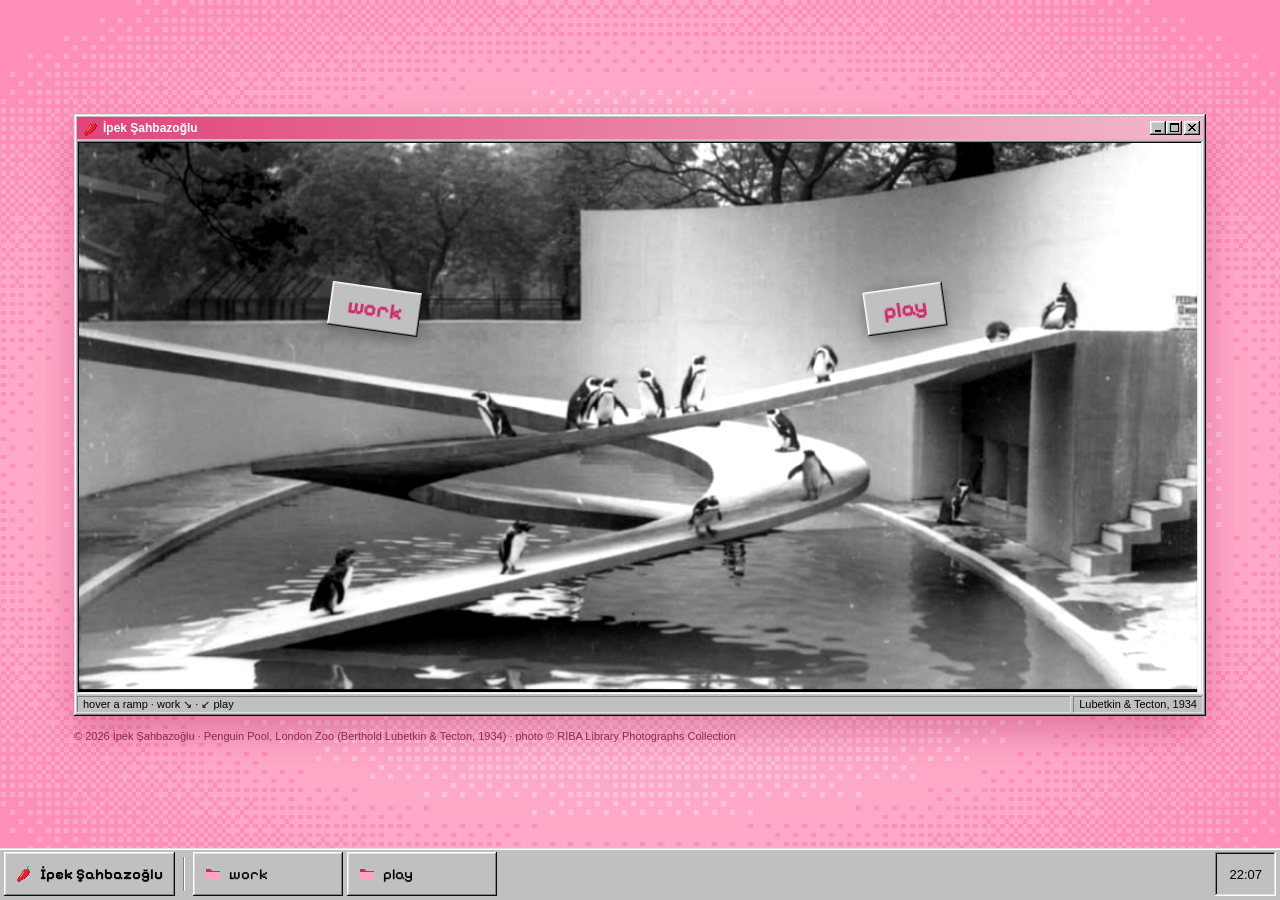
==== commit 5872e60f: "Clock on every page via clock.js, ipek:\ tab titles, mirror ramp tags" ====
--- a/index.html
+++ b/index.html
@@ -3,13 +3,14 @@
 <head>
 <meta charset="utf-8">
 <meta name="viewport" content="width=device-width, initial-scale=1">
-<title>İpek Şahbazoğlu</title>
+<title>ipek:\</title>
 <meta name="description" content="İpek's corner of the internet.">
 <link rel="preconnect" href="https://fonts.googleapis.com">
 <link rel="preconnect" href="https://fonts.gstatic.com" crossorigin>
 <link href="https://fonts.googleapis.com/css2?family=Pixelify+Sans:wght@500;700&display=swap" rel="stylesheet">
 <link rel="icon" href="assets/favicon.svg" type="image/svg+xml">
 <link rel="stylesheet" href="style.css">
+<script src="clock.js" defer></script>
 </head>
 <body class="home">
 <div class="desk">
@@ -62,17 +63,5 @@
     <span class="clock clock-time sunken"><time id="clock">--:--</time></span>
   </nav>
 </div>
-<script>
-// Taskbar clock: HH:MM, 24-hour, ticks over on the minute.
-(function () {
-  var el = document.getElementById('clock');
-  function tick() {
-    var d = new Date();
-    el.textContent = String(d.getHours()).padStart(2, '0') + ':' + String(d.getMinutes()).padStart(2, '0');
-    setTimeout(tick, 60000 - d.getSeconds() * 1000 - d.getMilliseconds());
-  }
-  tick();
-})();
-</script>
 </body>
 </html>
--- a/style.css
+++ b/style.css
@@ -55,7 +55,7 @@
 .rampg:hover .reflect,.scene:has(.tag-work:hover,.tag-work:focus-visible) .rampg-work .reflect,.scene:has(.tag-play:hover,.tag-play:focus-visible) .rampg-play .reflect{opacity:.24}
 .tag{position:absolute;top:34.26%;display:inline-flex;align-items:center;min-height:44px;padding:0 18px;color:#d1286a;text-decoration:none;font-family:'Pixelify Sans',sans-serif;font-weight:700;font-size:clamp(17px,1.8vw,22px);white-space:nowrap;filter:drop-shadow(0 4px 8px rgba(0,0,0,.35))}
 .tag:hover{color:#6b1036;box-shadow:inset -1px -1px #ffffff,inset 1px 1px #0a0a0a,inset -2px -2px #dfdfdf,inset 2px 2px #808080}
-.tag-work{left:15.85%;transform:translate(-50%,-100%) rotate(8deg)}
+.tag-work{left:26.4%;transform:translate(-50%,-100%) rotate(8deg)}
 .tag-play{left:73.6%;transform:translate(-50%,-100%) rotate(-8deg)}
 .credit{margin:0;font-size:11px;color:#8a2a52;font-family:Tahoma,Verdana,'Segoe UI',sans-serif}
 
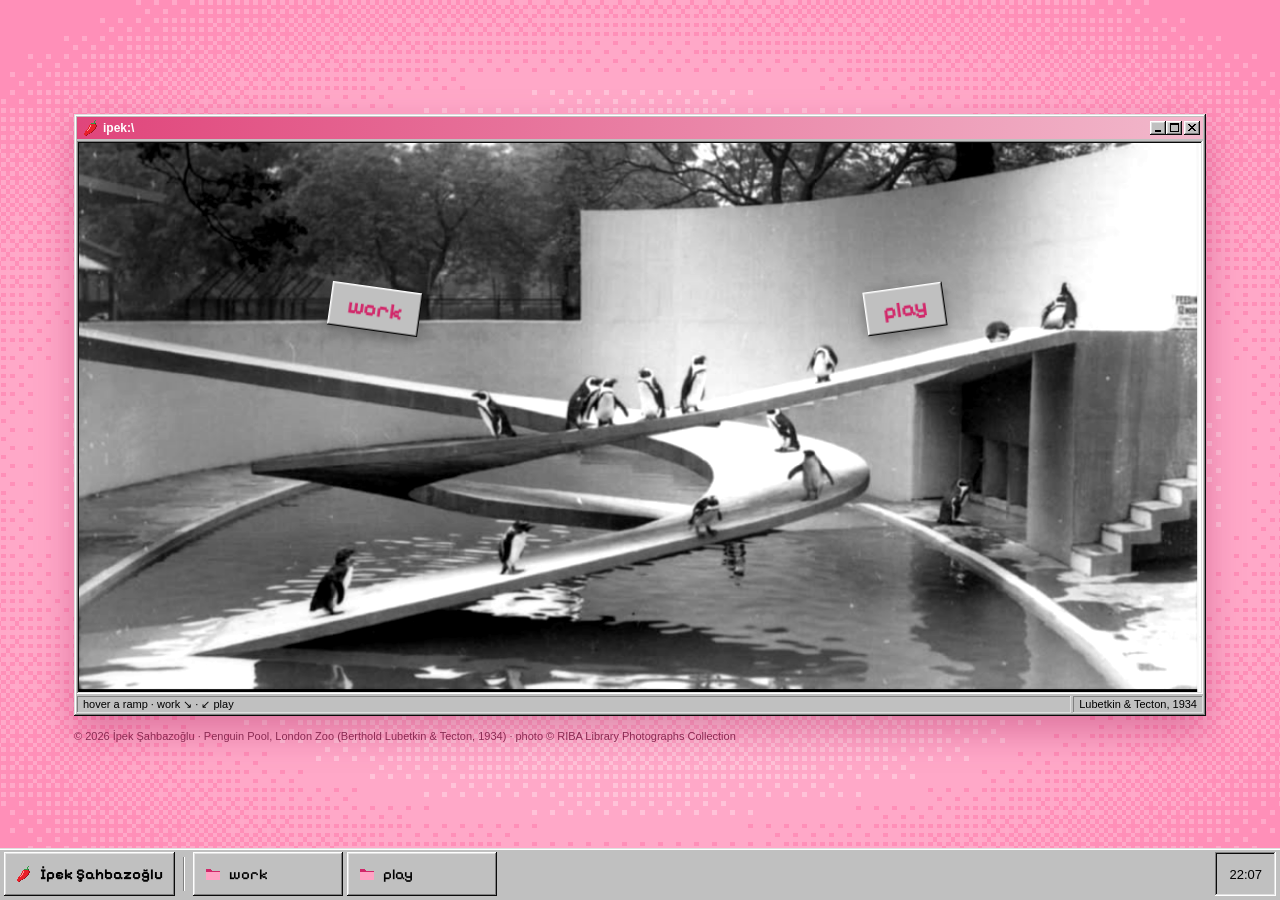
==== commit 50b6080a: "Homepage window title reads ipek:\; bring CLAUDE.md up to date" ====
--- a/index.html
+++ b/index.html
@@ -17,7 +17,7 @@
   <main class="main">
     <div class="win98">
       <div class="title98">
-        <h1 class="wintitle"><svg width="16" height="16" viewBox="0 0 16 16" shape-rendering="crispEdges" aria-hidden="true"><path d="M7 4h6v1H7zM6 5h8v2H6zM5 7h8v2H5zM4 9h8v1H4zM3 10h8v1H3zM2 11h8v1H2zM2 12h7v1H2zM1 13h6v1H1zM1 14h4v1H1zM2 15h2v1H2z" fill="#e8202a"/><path d="M12 4h1v1h-1zM13 5h1v2h-1zM12 7h1v2h-1zM11 9h1v1h-1zM10 10h1v1h-1zM9 11h1v1H9zM8 12h1v1H8zM6 13h1v1H6zM4 14h1v1H4zM3 15h1v1H3z" fill="#9b111e"/><path d="M7 5h1v2H7zM6 7h1v2H6zM5 9h1v1H5zM4 10h1v1H4z" fill="#ff9a9a"/><path d="M8 3h5v1H8zM11 1h1v2h-1zM12 0h1v1h-1z" fill="#2f9e44"/><path d="M12 3h1v1h-1z" fill="#1e6b2e"/></svg>İpek Şahbazoğlu</h1>
+        <h1 class="wintitle" aria-label="İpek Şahbazoğlu"><svg width="16" height="16" viewBox="0 0 16 16" shape-rendering="crispEdges" aria-hidden="true"><path d="M7 4h6v1H7zM6 5h8v2H6zM5 7h8v2H5zM4 9h8v1H4zM3 10h8v1H3zM2 11h8v1H2zM2 12h7v1H2zM1 13h6v1H1zM1 14h4v1H1zM2 15h2v1H2z" fill="#e8202a"/><path d="M12 4h1v1h-1zM13 5h1v2h-1zM12 7h1v2h-1zM11 9h1v1h-1zM10 10h1v1h-1zM9 11h1v1H9zM8 12h1v1H8zM6 13h1v1H6zM4 14h1v1H4zM3 15h1v1H3z" fill="#9b111e"/><path d="M7 5h1v2H7zM6 7h1v2H6zM5 9h1v1H5zM4 10h1v1H4z" fill="#ff9a9a"/><path d="M8 3h5v1H8zM11 1h1v2h-1zM12 0h1v1h-1z" fill="#2f9e44"/><path d="M12 3h1v1h-1z" fill="#1e6b2e"/></svg>ipek:\</h1>
         <div class="ctrls" aria-hidden="true">
           <span class="btn98 raised"><svg width="6" height="8" viewBox="0 0 6 8" shape-rendering="crispEdges"><rect x="0" y="6" width="6" height="2" fill="#000000"/></svg></span>
           <span class="btn98 raised"><svg width="9" height="9" viewBox="0 0 9 9" shape-rendering="crispEdges"><rect x="0.5" y="0.5" width="8" height="8" fill="none" stroke="#000000"/><rect x="0" y="0" width="9" height="2" fill="#000000"/></svg></span>
